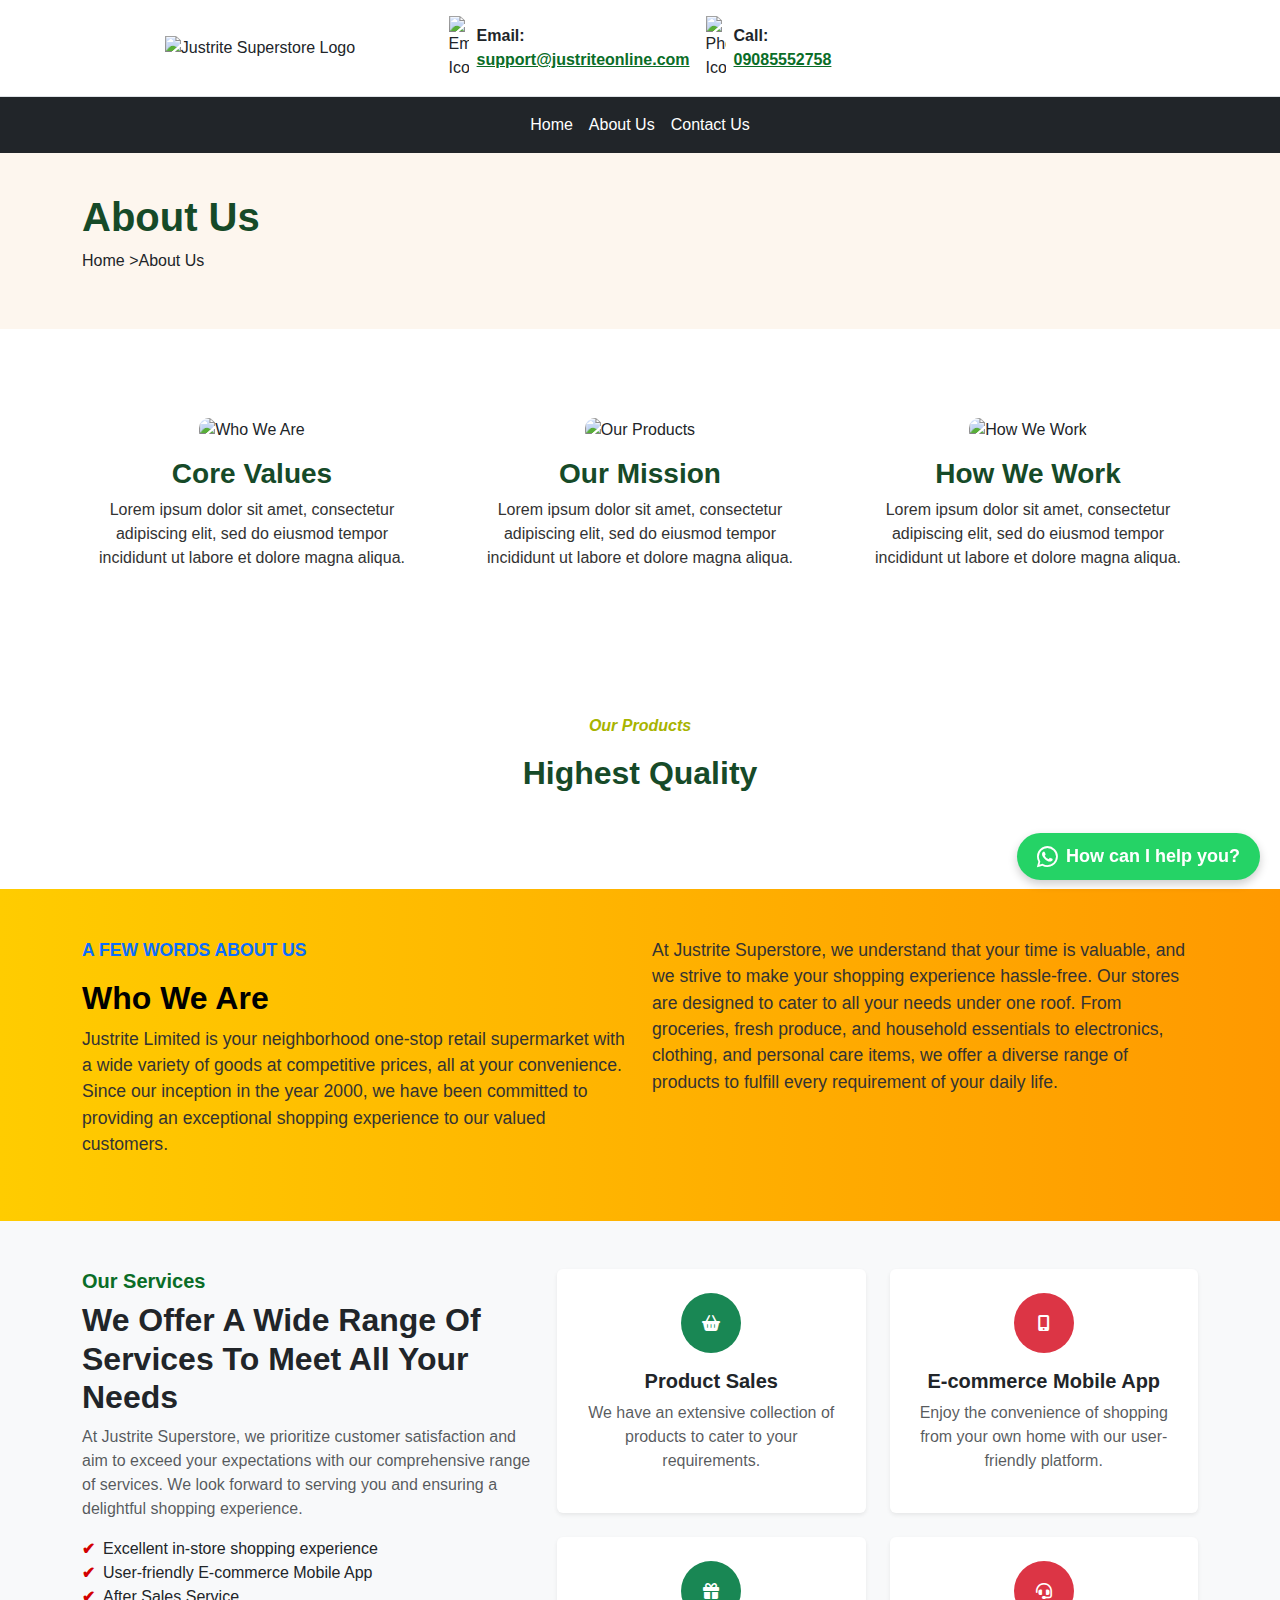
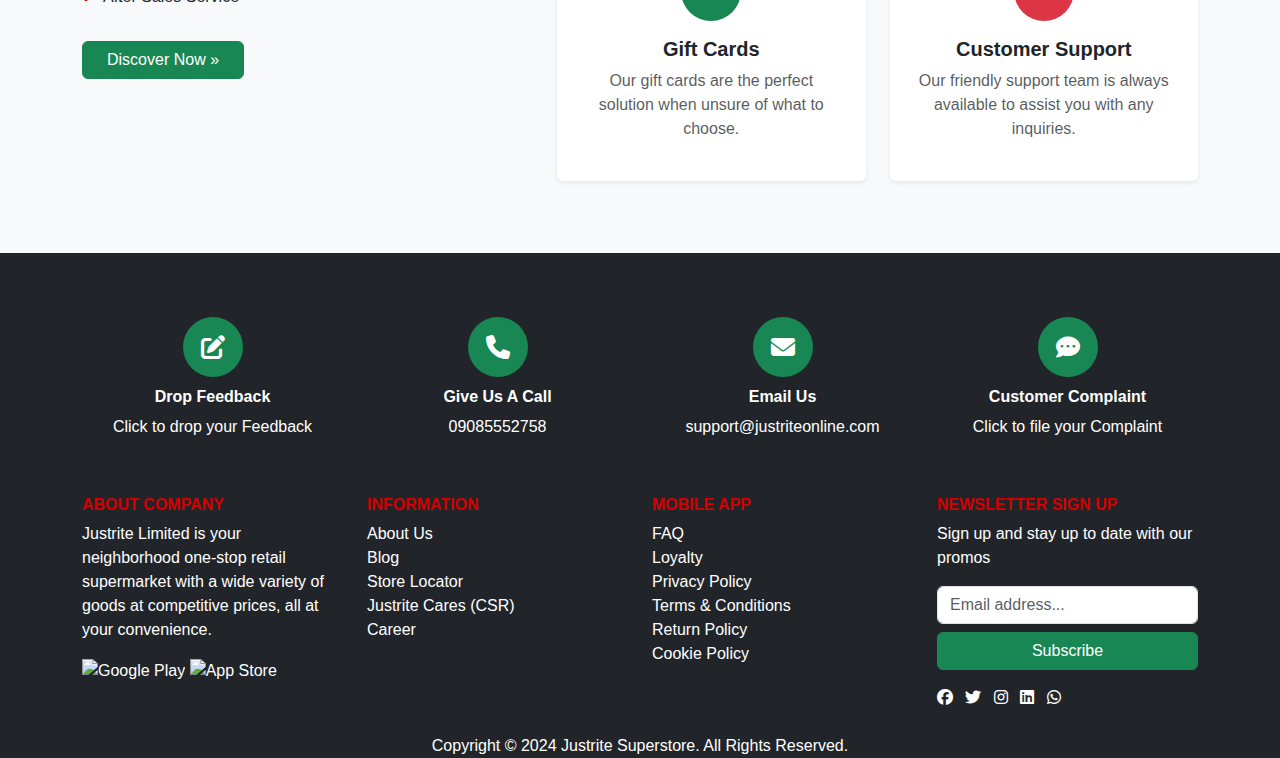
==== about.html @ 72b15af8 "update" ====
<!DOCTYPE html>
<html lang="en">
<head>
    <meta charset="UTF-8">
    <meta name="viewport" content="width=device-width, initial-scale=1.0">
    <title>About Us - JustRite</title>
    <link rel="stylesheet" href="https://cdnjs.cloudflare.com/ajax/libs/font-awesome/6.4.2/css/all.min.css">
    <script src="https://cdn.jsdelivr.net/npm/bootstrap@5.3.2/dist/js/bootstrap.bundle.min.js"></script>
    <link href="https://cdn.jsdelivr.net/npm/bootstrap@5.3.2/dist/css/bootstrap.min.css" rel="stylesheet">
    <link rel="stylesheet" href="about.css">
    <link rel="stylesheet" href="Home.css">
    <script defer src="script.js"></script>
</head>
<body>

    <!-- Include the Navbar -->
    <div id="header-container"></div>
    <div id="navbar-container"></div>

    <!-- About Banner -->
    <section class="contact-banner">
        <div class="container text-start">
            <h1 class="contact-title">About Us</h1>
            <p class="breadcrumb">Home &gt; <span>About Us</span></p>
        </div>
    </section>

    <!-- About Us Section -->
    <section class="about-section container my-5">
        <div class="row text-center">
            <!-- First Column -->
            <div class="col-md-4">
                <img src="who-we-are.jpg" class="img-fluid about-img" alt="Who We Are">
                <h3 class="about-title">Core Values</h3>
                <p class="about-text">Lorem ipsum dolor sit amet, consectetur adipiscing elit, sed do eiusmod tempor incididunt ut labore et dolore magna aliqua.</p>
            </div>

            <!-- Second Column -->
            <div class="col-md-4">
                <img src="our-products.jpg" class="img-fluid about-img" alt="Our Products">
                <h3 class="about-title">Our Mission</h3>
                <p class="about-text">Lorem ipsum dolor sit amet, consectetur adipiscing elit, sed do eiusmod tempor incididunt ut labore et dolore magna aliqua.</p>
            </div>

            <!-- Third Column -->
            <div class="col-md-4">
                <img src="how-we-work.jpg" class="img-fluid about-img" alt="How We Work">
                <h3 class="about-title">How We Work</h3>
                <p class="about-text">Lorem ipsum dolor sit amet, consectetur adipiscing elit, sed do eiusmod tempor incididunt ut labore et dolore magna aliqua.</p>
            </div>
        </div>
    </section>

    <!-- Highlight Section -->
    <section class="highlight-section text-center my-5">
        <p class="highlight-subtitle">Our Products</p>
        <h2 class="highlight-title">Highest Quality</h2>
    </section>
    <!-- Who We Are Section -->
<section class="who-we-are py-5">
    <div class="container">
        <div class="row">
            <div class="col-md-6">
                <p class="text-uppercase fw-bold text-primary">A Few Words About Us</p>
                <h2 class="fw-bold">Who We Are</h2>
                <p>
                    Justrite Limited is your neighborhood one-stop retail supermarket with a wide variety of goods at competitive prices, all at your convenience. 
                    Since our inception in the year 2000, we have been committed to providing an exceptional shopping experience to our valued customers.
                </p>
            </div>
            <div class="col-md-6">
                <p>
                    At Justrite Superstore, we understand that your time is valuable, and we strive to make your shopping experience hassle-free. 
                    Our stores are designed to cater to all your needs under one roof. From groceries, fresh produce, and household essentials to electronics, clothing, 
                    and personal care items, we offer a diverse range of products to fulfill every requirement of your daily life.
                </p>
            </div>
        </div>
    </div>
</section>


    <!-- Footer -->
    <div id="services-container"></div>
    <div id="footer-container"></div>
    <a href="https://api.whatsapp.com/send?phone=YOUR_PHONE_NUMBER&text=Hello,%20I%20need%20assistance!"
    class="whatsapp-float" target="_blank">
     <i class="fa-brands fa-whatsapp"></i> How can I help you?
 </a>
</body>
</html>
---- about.css ----
/* Overall Styling */
body {
    font-family: Arial, sans-serif;
    background-color: #ffffff; /* Minor Color */
}

/* Contact Banner */
.contact-banner {
    background-color: #fdf6ee;
    padding: 40px 20px;
}

.contact-title {
    font-weight: bold;
    color: #164A28; /* Major Green */
}

/* About Section */
.about-section {
    padding: 40px 0;
}

.about-img {
    width: 100%;
    height: auto;
    border-radius: 10px;
}

.about-title {
    font-weight: bold;
    color: #164A28; /* Major Green */
    margin-top: 15px;
}

.about-text {
    color: #333;
    font-size: 16px;
    padding: 0 10px;
}

/* Highlight Section */
.highlight-section {
    padding: 40px 20px;
}

.highlight-subtitle {
    font-style: italic;
    font-weight: bold;
    color: #A8B400; /* Middle Green */
}

.highlight-title {
    font-weight: bold;
    font-size: 2rem;
    color: #164A28; /* Major Green */
}
.who-we-are {
    background: linear-gradient(to right, #ffcc00, #ff9900);
    color: #1d1d1d;
}

.who-we-are h2 {
    color: #000;
}

.who-we-are p {
    font-size: 1.1rem;
    color: #333;
}
---- Home.css ----
/* Customize Carousel */
.carousel-container {
    background: #0a6d27; /* Green */
}

.carousel-item img {
    border-radius: 15px;
    width: 100%;
    height: 300px;
    object-fit: cover;
}

/* White arrows for navigation */
.carousel-control-prev,
.carousel-control-next {
    filter: invert(100%);
}

/* Indicators */
.carousel-indicators button {
    background-color: #d30000 !important; /* Red */
    width: 12px;
    height: 12px;
    border-radius: 50%;
}

/* Responsive Adjustments */
@media (max-width: 768px) {
    .carousel-container {
        padding: 30px 0;
    }
}

/* Styling for Who We Are section */
.position-relative img {
    border-radius: 10px;
}

/* Background Shape */
.position-absolute {
    background-color: #0a6d27; /* Green */
    border-radius: 50% 50% 0 0;
    width: 80%;
    height: 90%;
    z-index: -1;
}

/* Responsive Design */
@media (max-width: 768px) {
    .position-absolute {
        width: 100%;
        height: 80%;
    }
}

/* Services Section */
.services-section {
    background: #ffffff; /* White */
}

/* Service Cards */
.service-card {
    background: white;
    transition: all 0.3s ease-in-out;
}

.service-card:hover {
    transform: translateY(-5px);
    box-shadow: 0px 5px 15px rgba(0, 0, 0, 0.1);
}

/* Service Icons */
.service-icon {
    width: 60px;
    height: 60px;
    border-radius: 50%;
    display: flex;
    align-items: center;
    justify-content: center;
    margin: 0 auto;
    background-color: #0a6d27; /* Green */
    color: white;
}

/* Background Colors */
.bg-pink { background: #fddde6; }
.bg-green { background: #0a6d27; /* Green */ }
.bg-blue { background: #d9f1ff; }
.bg-orange { background: #ffe4c4; }

/* List Styling */
.check-icon {
    color: #d30000; /* Red */
    font-weight: bold;
}

/* Icons */
.icon-circle {
    width: 60px;
    height: 60px;
    display: flex;
    align-items: center;
    justify-content: center;
    border-radius: 50%;
    font-size: 24px;
    margin: 0 auto 10px;
    background-color: #0a6d27; /* Green */
    color: white;
}

/* Header Section */
header {
    background-color: #ffffff; /* White */
    border-bottom: 3px solid #0a6d27; /* Green */
}


.navbar-nav .nav-link {
    color: white !important;
}

.navbar-nav .nav-link:hover,
.navbar-nav .nav-link.active {
    color: #d30000 !important; /* Red */
}

/* Section Titles */
h2 {
    color: #0a6d27; /* Green */
}

/* Buttons & Links */
.text-success {
    color: #0a6d27 !important; /* Green */
}

.text-danger {
    color: #d30000 !important; /* Red */
}

/* New Arrivals & Top Items Sections */
section {
    background-color: #ffffff; /* White */
}


.whatsapp-float {
    position: fixed;
    bottom: 20px;
    right: 20px;
    background-color: #25D366; /* WhatsApp Green */
    color: white;
    font-size: 18px;
    font-weight: bold;
    padding: 10px 20px;
    border-radius: 30px;
    display: flex;
    align-items: center;
    text-decoration: none;
    box-shadow: 0px 4px 10px rgba(0, 0, 0, 0.2);
    transition: background 0.3s ease-in-out;
}

.whatsapp-float i {
    font-size: 24px;
    margin-right: 8px;
}

.whatsapp-float:hover {
    background-color: #1ebe5d;
}
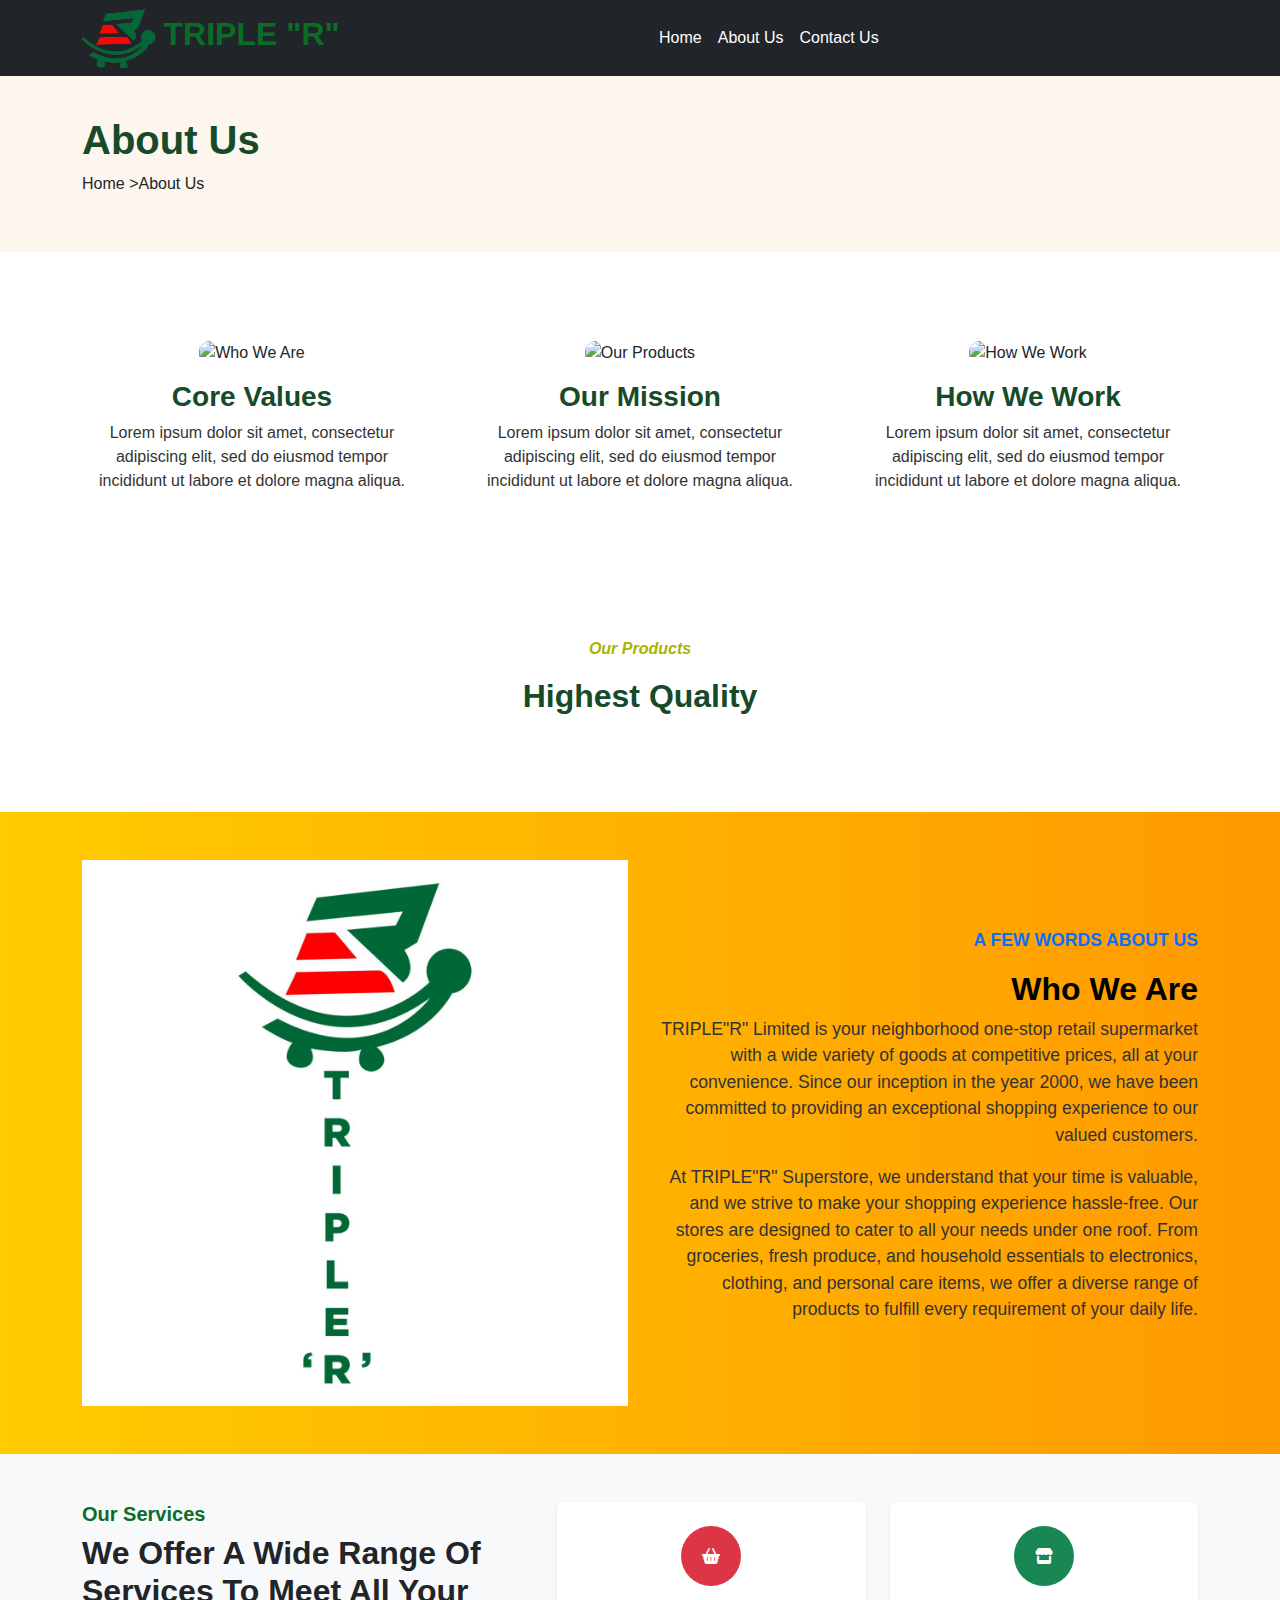
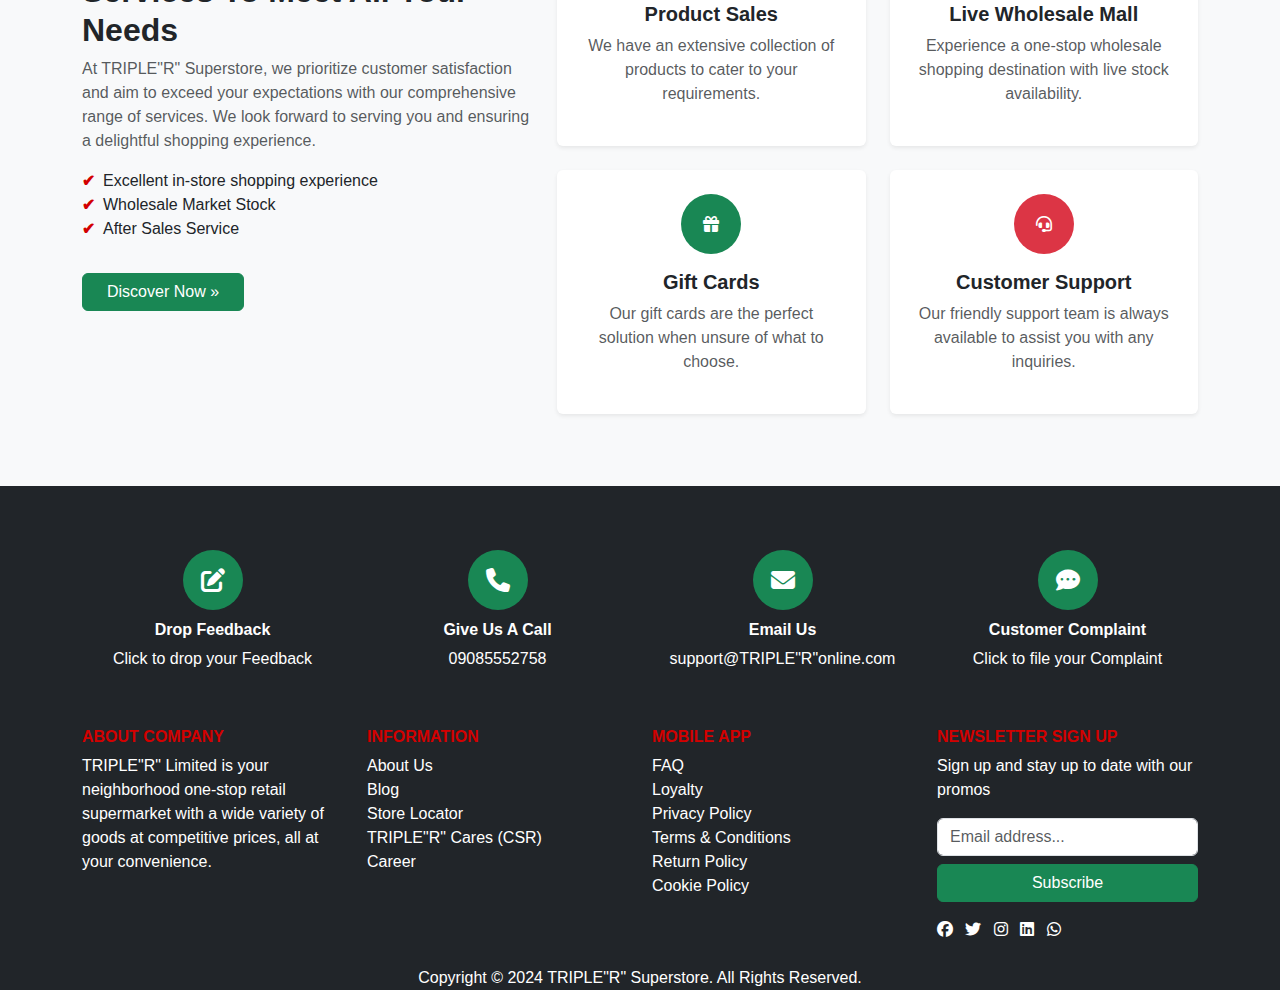
==== commit 1965910e: "minor changes" ====
--- a/about.html
+++ b/about.html
@@ -3,7 +3,7 @@
 <head>
     <meta charset="UTF-8">
     <meta name="viewport" content="width=device-width, initial-scale=1.0">
-    <title>About Us - JustRite</title>
+    <title>About Us - TRIPLE"R"</title>
     <link rel="stylesheet" href="https://cdnjs.cloudflare.com/ajax/libs/font-awesome/6.4.2/css/all.min.css">
     <script src="https://cdn.jsdelivr.net/npm/bootstrap@5.3.2/dist/js/bootstrap.bundle.min.js"></script>
     <link href="https://cdn.jsdelivr.net/npm/bootstrap@5.3.2/dist/css/bootstrap.min.css" rel="stylesheet">
@@ -14,7 +14,7 @@
 <body>
 
     <!-- Include the Navbar -->
-    <div id="header-container"></div>
+    <!-- <div id="header-container"></div> -->
     <div id="navbar-container"></div>
 
     <!-- About Banner -->
@@ -57,35 +57,33 @@
         <h2 class="highlight-title">Highest Quality</h2>
     </section>
     <!-- Who We Are Section -->
-<section class="who-we-are py-5">
-    <div class="container">
-        <div class="row">
-            <div class="col-md-6">
-                <p class="text-uppercase fw-bold text-primary">A Few Words About Us</p>
-                <h2 class="fw-bold">Who We Are</h2>
-                <p>
-                    Justrite Limited is your neighborhood one-stop retail supermarket with a wide variety of goods at competitive prices, all at your convenience. 
-                    Since our inception in the year 2000, we have been committed to providing an exceptional shopping experience to our valued customers.
-                </p>
-            </div>
-            <div class="col-md-6">
-                <p>
-                    At Justrite Superstore, we understand that your time is valuable, and we strive to make your shopping experience hassle-free. 
-                    Our stores are designed to cater to all your needs under one roof. From groceries, fresh produce, and household essentials to electronics, clothing, 
-                    and personal care items, we offer a diverse range of products to fulfill every requirement of your daily life.
-                </p>
+    <section class="who-we-are py-5">
+        <div class="container">
+            <div class="row align-items-center">
+                <div class="col-md-6">
+                    <img src="/images/Image4.jpg" alt="Triple R Logo" class="img-fluid">
+                </div>
+                <div class="col-md-6 text-end">
+                    <p class="text-uppercase fw-bold text-primary">A Few Words About Us</p>
+                    <h2 class="fw-bold">Who We Are</h2>
+                    <p>
+                        TRIPLE"R" Limited is your neighborhood one-stop retail supermarket with a wide variety of goods at competitive prices, all at your convenience.
+                        Since our inception in the year 2000, we have been committed to providing an exceptional shopping experience to our valued customers.
+                    </p>
+                    <p>
+                        At TRIPLE"R" Superstore, we understand that your time is valuable, and we strive to make your shopping experience hassle-free.
+                        Our stores are designed to cater to all your needs under one roof. From groceries, fresh produce, and household essentials to electronics, clothing,
+                        and personal care items, we offer a diverse range of products to fulfill every requirement of your daily life.
+                    </p>
+                </div>
             </div>
         </div>
-    </div>
-</section>
+    </section>
+    
 
 
     <!-- Footer -->
     <div id="services-container"></div>
     <div id="footer-container"></div>
-    <a href="https://api.whatsapp.com/send?phone=YOUR_PHONE_NUMBER&text=Hello,%20I%20need%20assistance!"
-    class="whatsapp-float" target="_blank">
-     <i class="fa-brands fa-whatsapp"></i> How can I help you?
- </a>
 </body>
 </html>
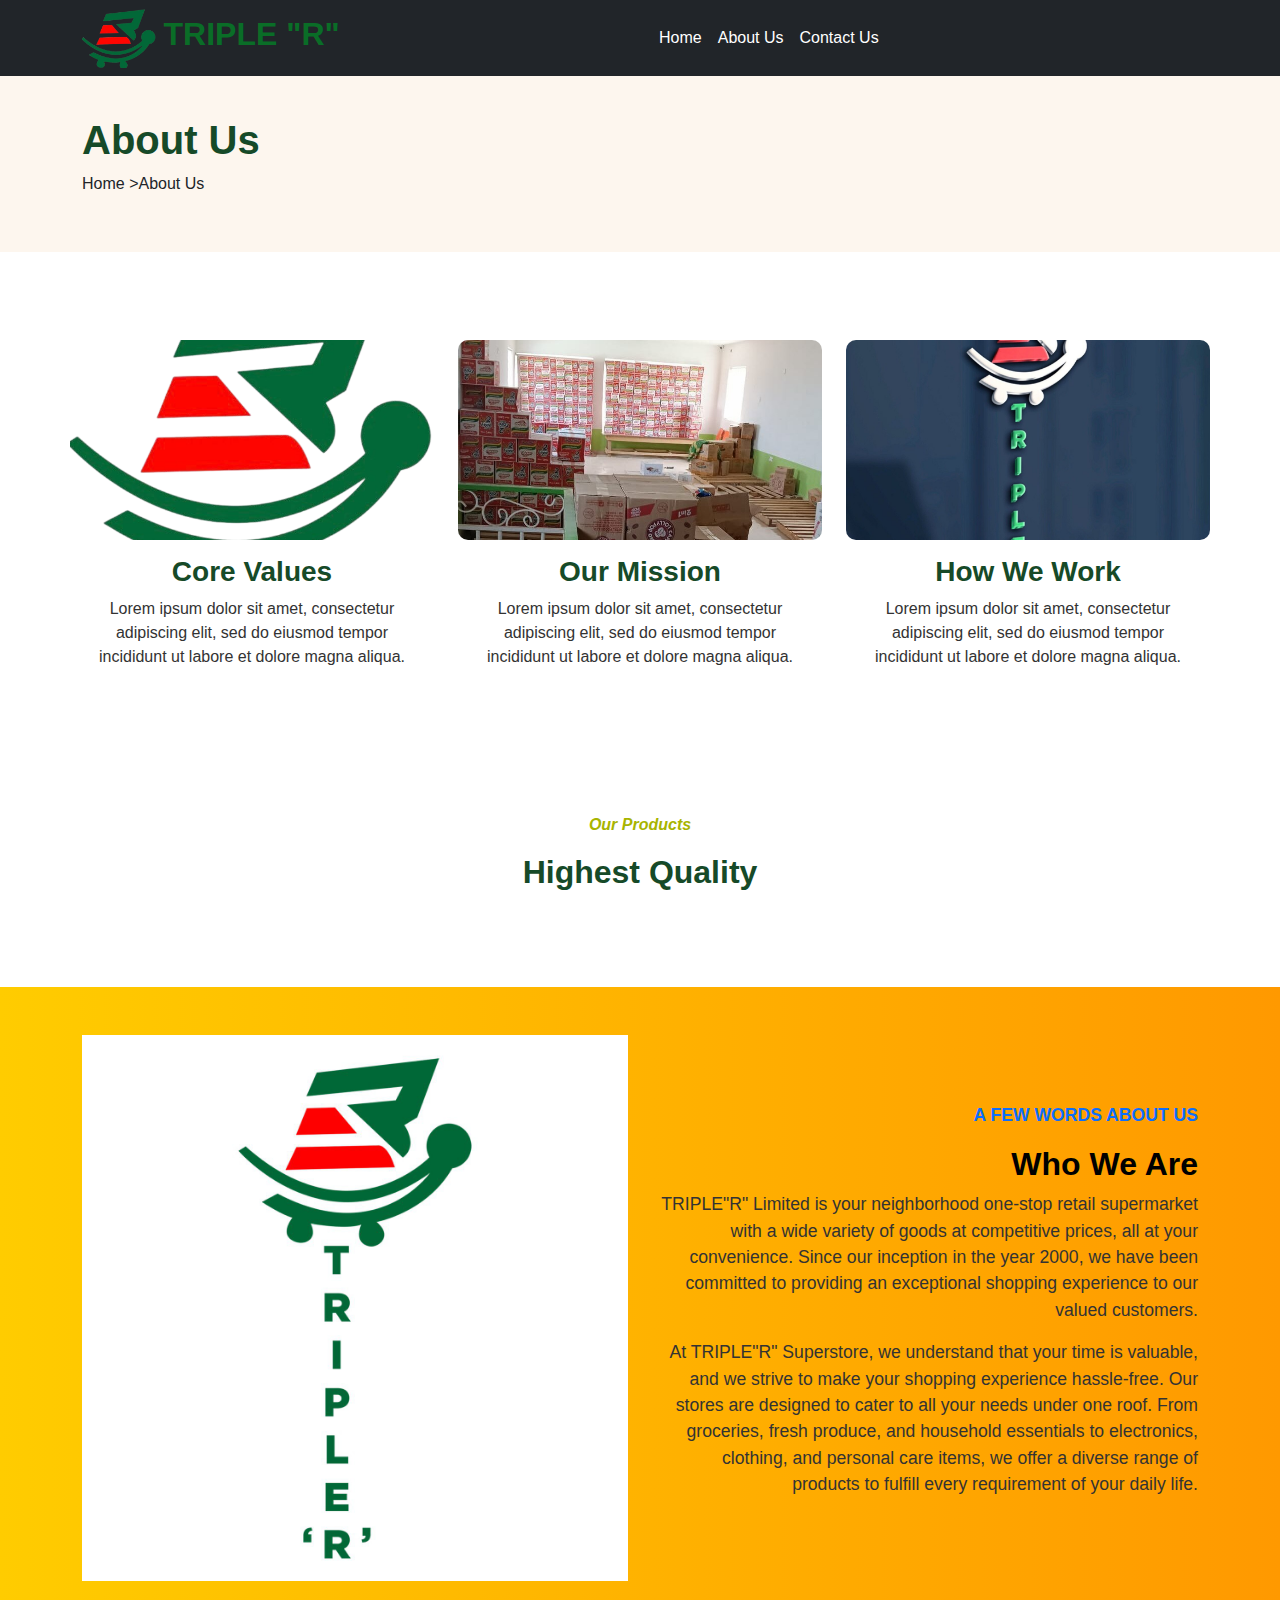
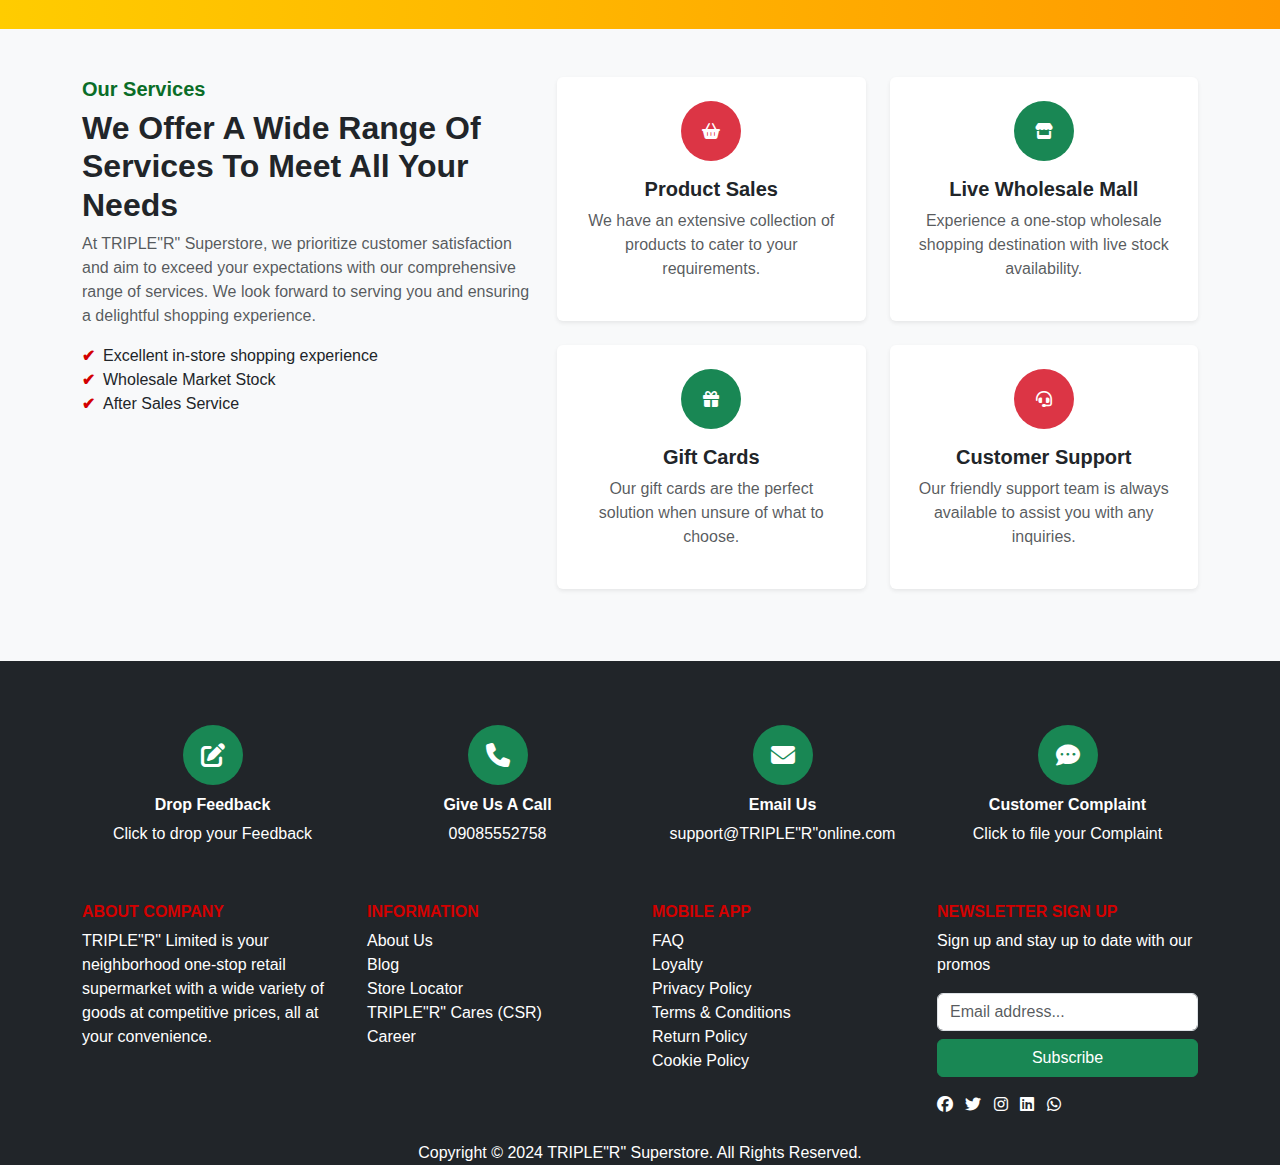
==== commit db75c7db: "image update" ====
--- a/about.html
+++ b/about.html
@@ -27,28 +27,38 @@
 
     <!-- About Us Section -->
     <section class="about-section container my-5">
+        <style>
+            .about-img {
+                width: 100%; /* Ensures responsiveness */
+                max-height: 200px; /* Adjust the max height as needed */
+                object-fit: cover; /* Ensures the image maintains aspect ratio */
+                border-radius: 10px; /* Optional: Adds rounded corners for a clean look */
+            }
+        </style>
+        
         <div class="row text-center">
             <!-- First Column -->
             <div class="col-md-4">
-                <img src="who-we-are.jpg" class="img-fluid about-img" alt="Who We Are">
+                <img src="images/logo.png" class="img-fluid about-img" alt="Who We Are">
                 <h3 class="about-title">Core Values</h3>
                 <p class="about-text">Lorem ipsum dolor sit amet, consectetur adipiscing elit, sed do eiusmod tempor incididunt ut labore et dolore magna aliqua.</p>
             </div>
-
+        
             <!-- Second Column -->
             <div class="col-md-4">
-                <img src="our-products.jpg" class="img-fluid about-img" alt="Our Products">
+                <img src="images/Image9.jpg" class="img-fluid about-img" alt="Our Products">
                 <h3 class="about-title">Our Mission</h3>
                 <p class="about-text">Lorem ipsum dolor sit amet, consectetur adipiscing elit, sed do eiusmod tempor incididunt ut labore et dolore magna aliqua.</p>
             </div>
-
+        
             <!-- Third Column -->
             <div class="col-md-4">
-                <img src="how-we-work.jpg" class="img-fluid about-img" alt="How We Work">
+                <img src="images/Image5.jpg" class="img-fluid about-img" alt="How We Work">
                 <h3 class="about-title">How We Work</h3>
                 <p class="about-text">Lorem ipsum dolor sit amet, consectetur adipiscing elit, sed do eiusmod tempor incididunt ut labore et dolore magna aliqua.</p>
             </div>
         </div>
+        
     </section>
 
     <!-- Highlight Section -->
--- a/about.css
+++ b/about.css
@@ -67,3 +67,9 @@
     font-size: 1.1rem;
     color: #333;
 }
+.about-img {
+    width: 100%; /* Ensures responsiveness */
+    max-height: 500px; /* Adjust the max height as needed */
+    object-fit: contain; /* Ensures the image maintains aspect ratio */
+    border-radius: 10px; /* Optional: Adds rounded corners for a clean look */
+}
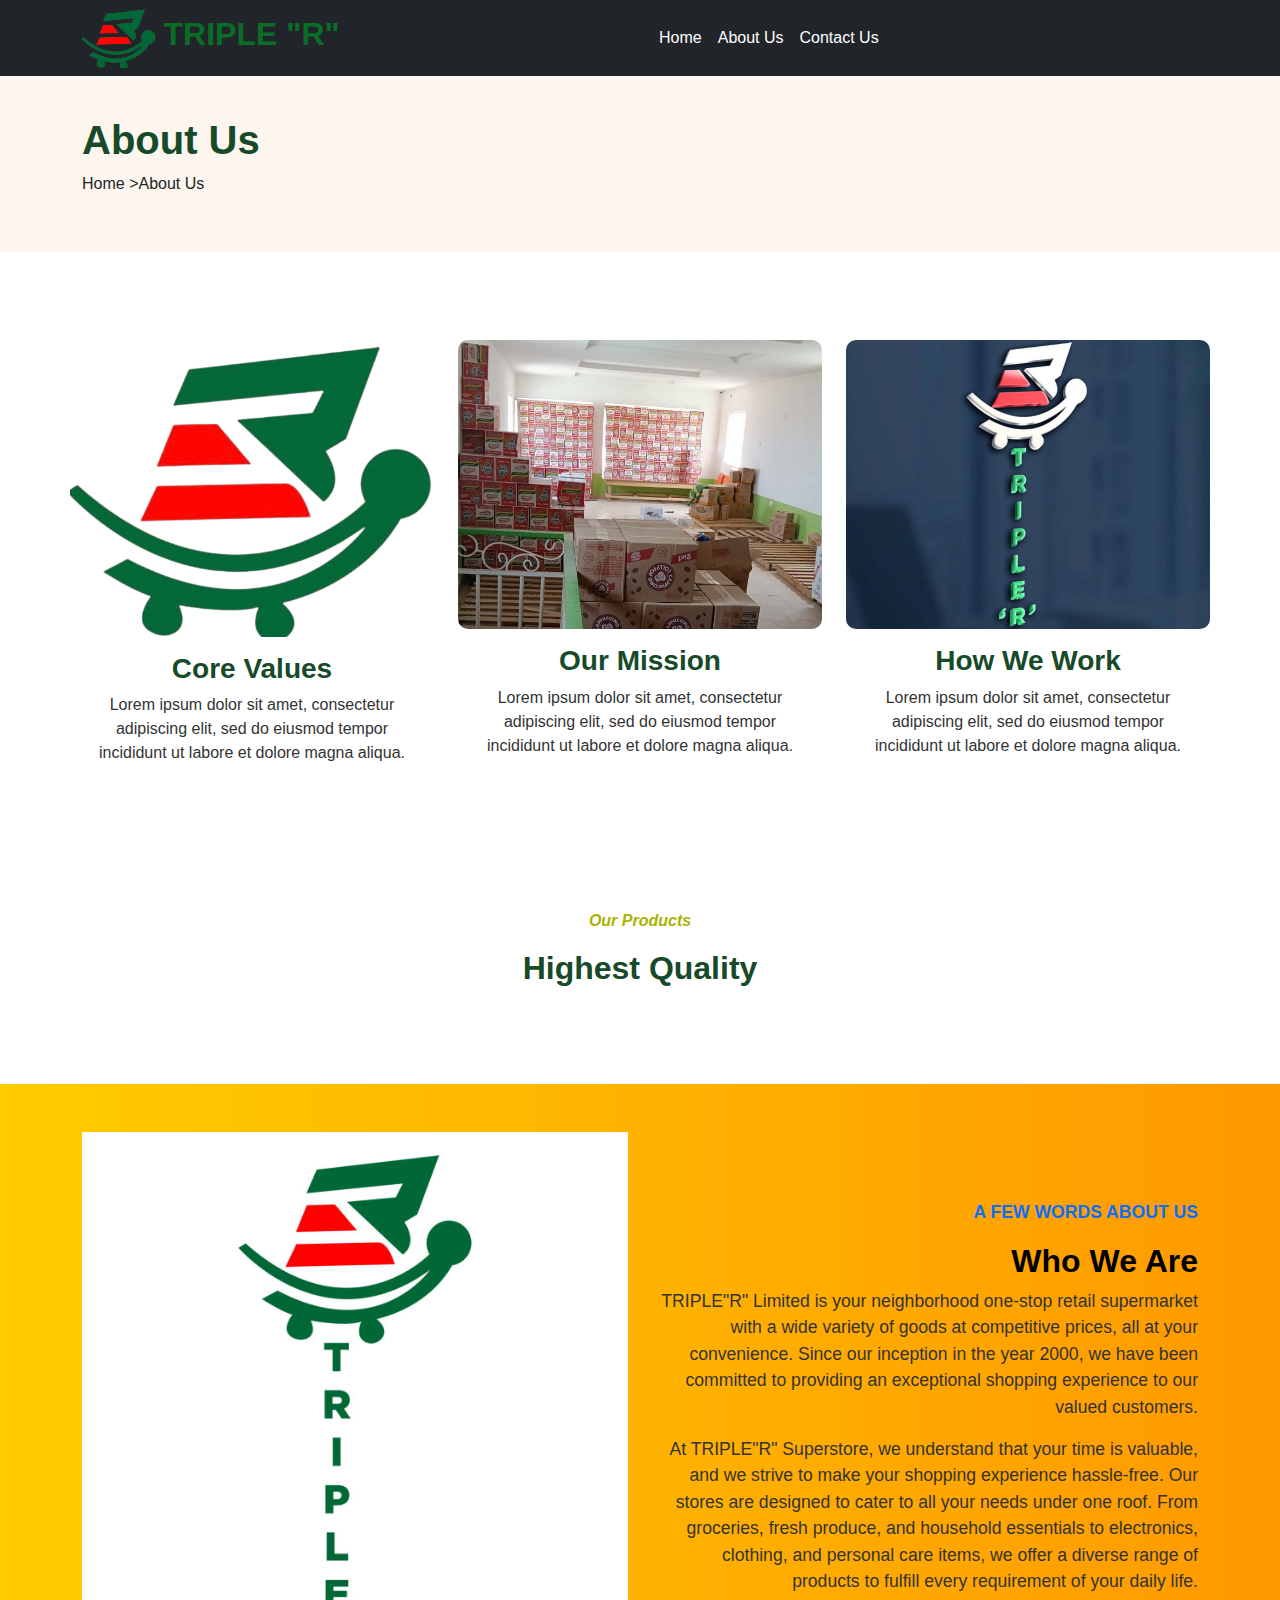
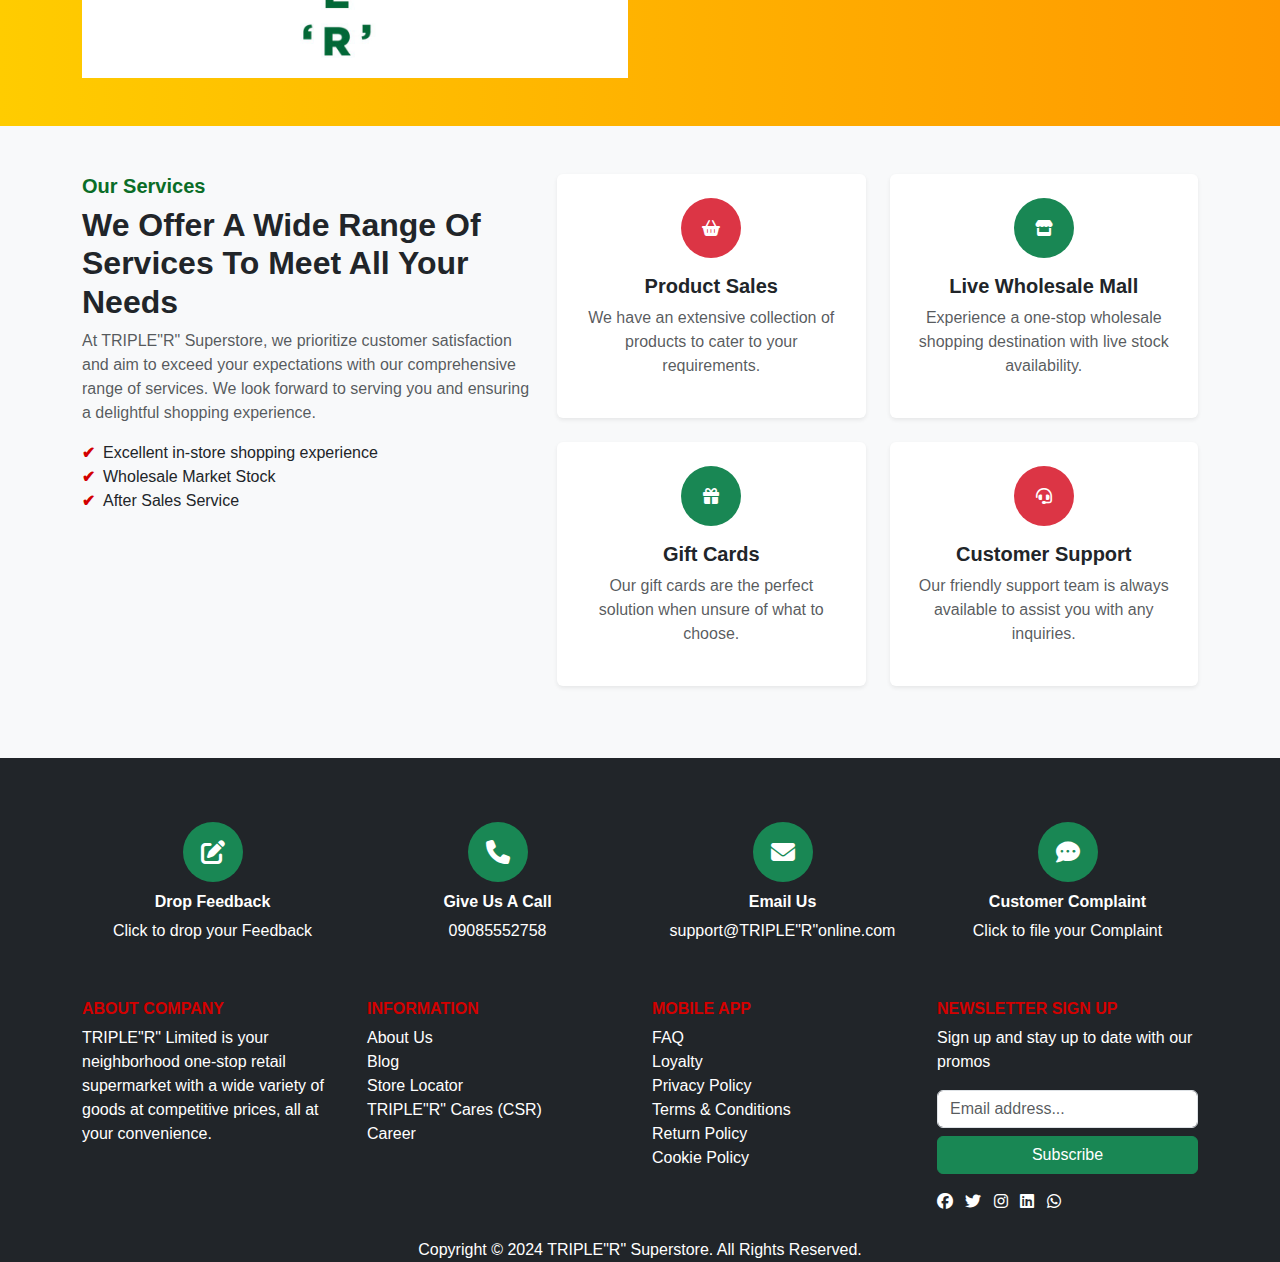
==== commit 611a5db8: ".update" ====
--- a/about.html
+++ b/about.html
@@ -27,14 +27,6 @@
 
     <!-- About Us Section -->
     <section class="about-section container my-5">
-        <style>
-            .about-img {
-                width: 100%; /* Ensures responsiveness */
-                max-height: 200px; /* Adjust the max height as needed */
-                object-fit: cover; /* Ensures the image maintains aspect ratio */
-                border-radius: 10px; /* Optional: Adds rounded corners for a clean look */
-            }
-        </style>
         
         <div class="row text-center">
             <!-- First Column -->
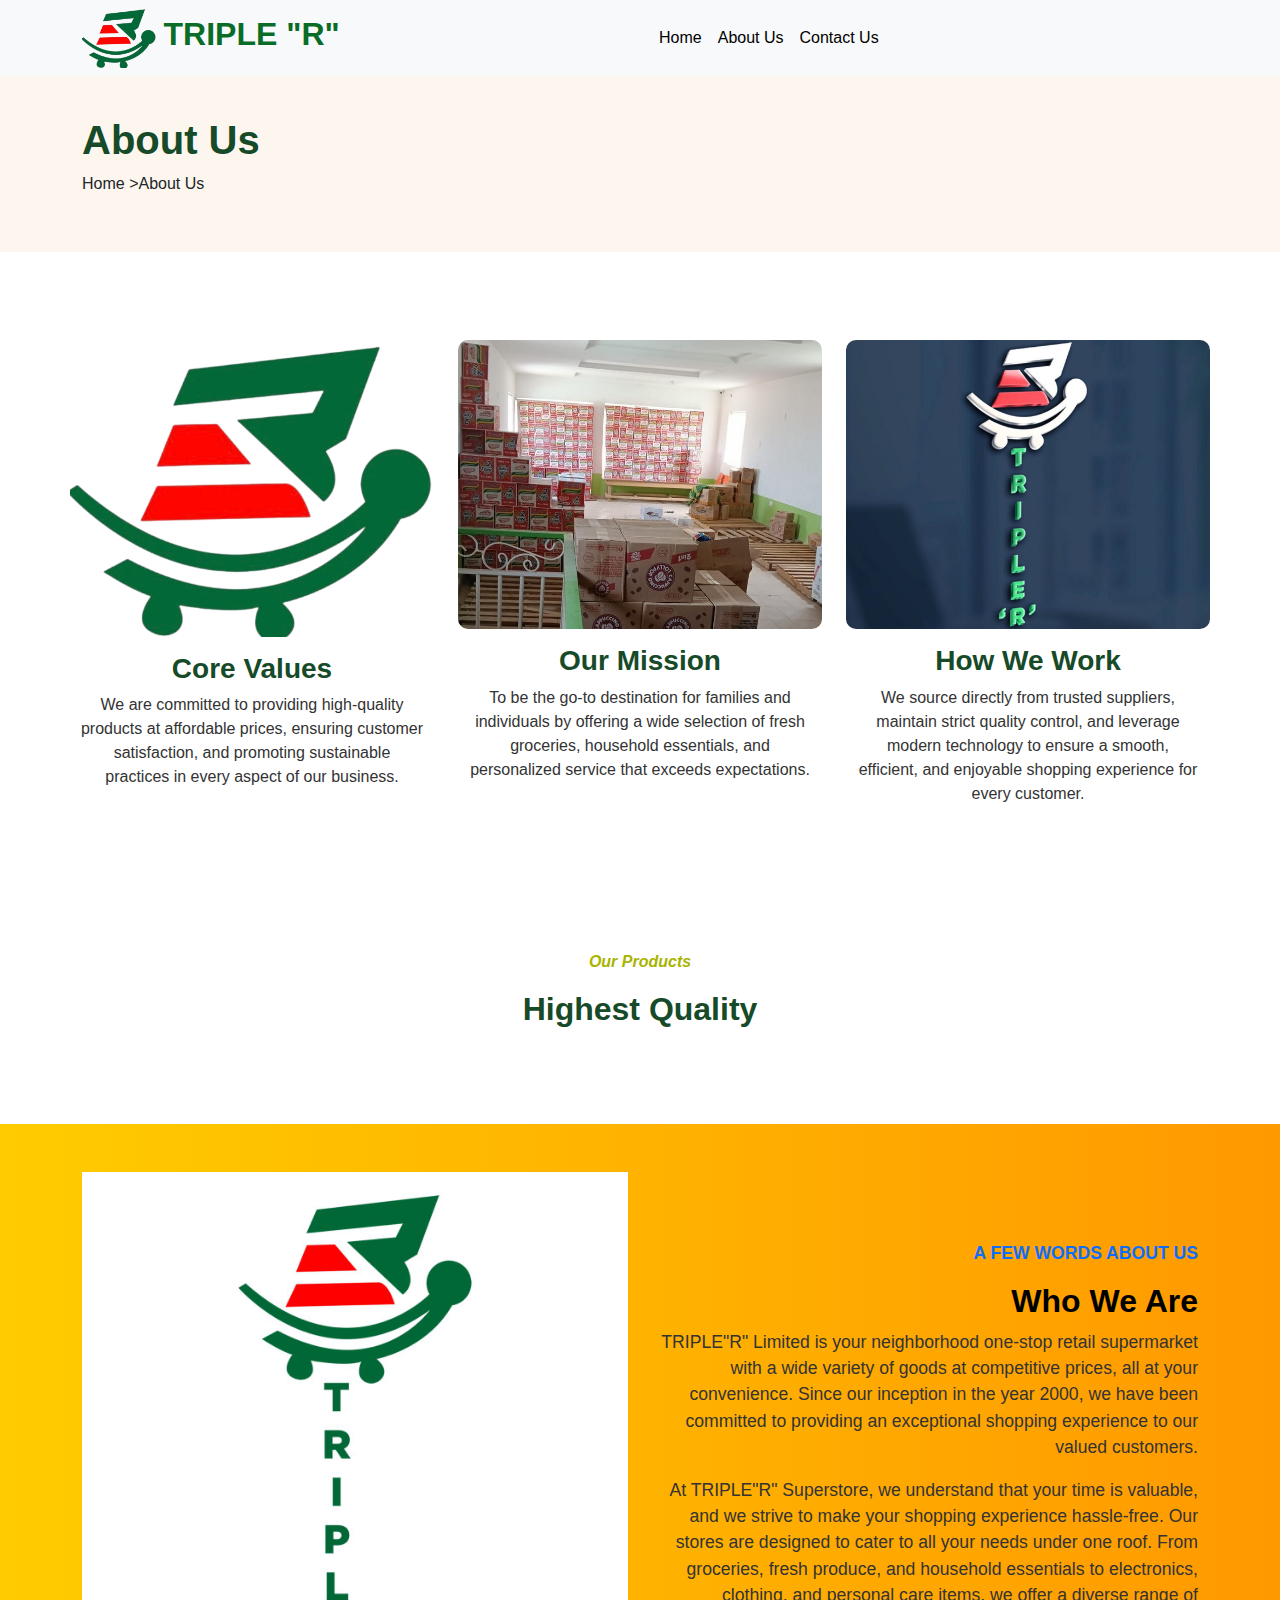
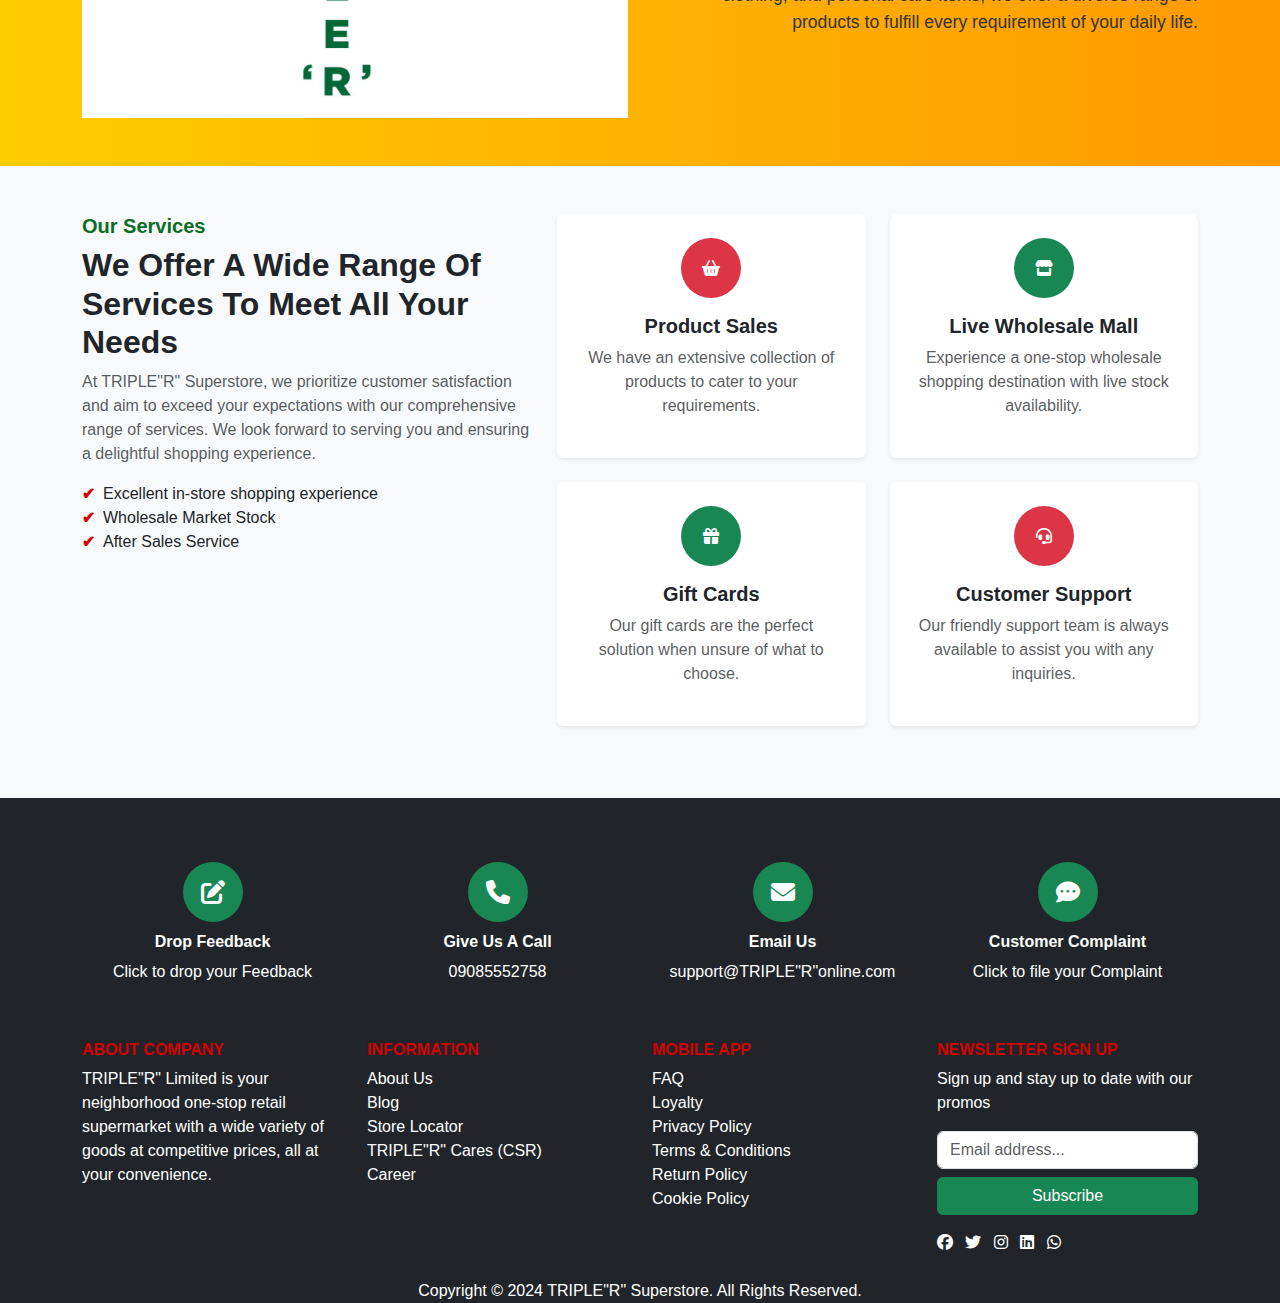
==== commit 3de2f1d7: "info update" ====
--- a/about.html
+++ b/about.html
@@ -31,25 +31,32 @@
         <div class="row text-center">
             <!-- First Column -->
             <div class="col-md-4">
-                <img src="images/logo.png" class="img-fluid about-img" alt="Who We Are">
+                <img src="images/logo.png" class="img-fluid about-img" alt="Core Values">
                 <h3 class="about-title">Core Values</h3>
-                <p class="about-text">Lorem ipsum dolor sit amet, consectetur adipiscing elit, sed do eiusmod tempor incididunt ut labore et dolore magna aliqua.</p>
+                <p class="about-text">
+                    We are committed to providing high-quality products at affordable prices, ensuring customer satisfaction, and promoting sustainable practices in every aspect of our business.
+                </p>
             </div>
         
             <!-- Second Column -->
             <div class="col-md-4">
-                <img src="images/Image9.jpg" class="img-fluid about-img" alt="Our Products">
+                <img src="images/Image9.jpg" class="img-fluid about-img" alt="Our Mission">
                 <h3 class="about-title">Our Mission</h3>
-                <p class="about-text">Lorem ipsum dolor sit amet, consectetur adipiscing elit, sed do eiusmod tempor incididunt ut labore et dolore magna aliqua.</p>
+                <p class="about-text">
+                    To be the go-to destination for families and individuals by offering a wide selection of fresh groceries, household essentials, and personalized service that exceeds expectations.
+                </p>
             </div>
         
             <!-- Third Column -->
             <div class="col-md-4">
                 <img src="images/Image5.jpg" class="img-fluid about-img" alt="How We Work">
                 <h3 class="about-title">How We Work</h3>
-                <p class="about-text">Lorem ipsum dolor sit amet, consectetur adipiscing elit, sed do eiusmod tempor incididunt ut labore et dolore magna aliqua.</p>
+                <p class="about-text">
+                    We source directly from trusted suppliers, maintain strict quality control, and leverage modern technology to ensure a smooth, efficient, and enjoyable shopping experience for every customer.
+                </p>
             </div>
         </div>
+        
         
     </section>
 
--- a/Home.css
+++ b/Home.css
@@ -1,13 +1,13 @@
 /* Customize Carousel */
 .carousel-container {
-    background: #0a6d27; /* Green */
+    background: white; /* Green */
 }
 
 .carousel-item img {
     border-radius: 15px;
     width: 100%;
-    height: 300px;
-    object-fit: cover;
+    height: 90%;
+    object-fit: inherit;
 }
 
 /* White arrows for navigation */
@@ -116,7 +116,7 @@
 
 
 .navbar-nav .nav-link {
-    color: white !important;
+    color: black !important;
 }
 
 .navbar-nav .nav-link:hover,
@@ -169,3 +169,7 @@
 .whatsapp-float:hover {
     background-color: #1ebe5d;
 }
+
+.navbar-toggler-icon {
+    background-image: url("data:image/svg+xml,%3csvg xmlns='http://www.w3.org/2000/svg' viewBox='0 0 30 30'%3e%3cpath stroke='rgba(25, 135, 84, 1)' stroke-linecap='round' stroke-miterlimit='10' stroke-width='2' d='M4 7h22M4 15h22M4 23h22'/%3e%3c/svg%3e");
+  }
